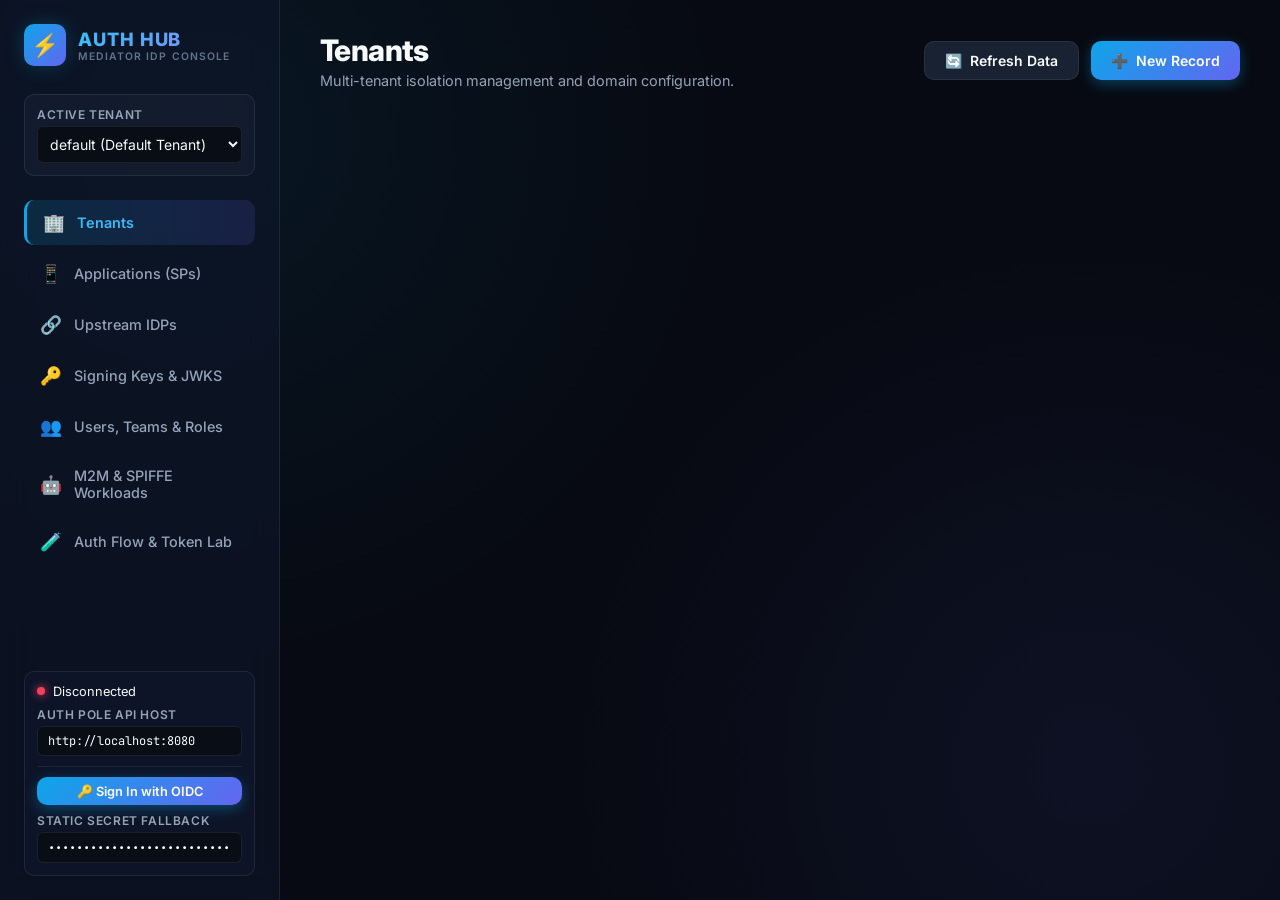
==== web/admin/index.html @ 88431155 "feat: initial commit for Auth Pole (Authpole) mediator proxy IDP" ====
<!DOCTYPE html>
<html lang="en">
<head>
  <meta charset="UTF-8">
  <meta name="viewport" content="width=device-width, initial-scale=1.0">
  <title>Auth Pole - Mediator IDP Admin Console</title>
  <meta name="description" content="Modern high-performance mediator Identity Provider management console with S3 CAS concurrency control.">
  <link rel="preconnect" href="https://fonts.googleapis.com">
  <link rel="preconnect" href="https://fonts.gstatic.com" crossorigin>
  <link href="https://fonts.googleapis.com/css2?family=Inter:wght@300;400;500;600;700;800&family=JetBrains+Mono:wght@400;500;600&display=swap" rel="stylesheet">
  <link rel="stylesheet" href="css/main.css">
</head>
<body>
  <div class="app-container">
    <!-- Sidebar Navigation -->
    <aside class="sidebar">
      <div class="brand">
        <div class="brand-icon">⚡</div>
        <div class="brand-text">
          <span class="brand-title">AUTH HUB</span>
          <span class="brand-subtitle">MEDIATOR IDP CONSOLE</span>
        </div>
      </div>

      <div class="tenant-selector-card">
        <label for="tenantSelect" class="field-label">Active Tenant</label>
        <div class="select-wrapper">
          <select id="tenantSelect">
            <option value="default">default (Default Tenant)</option>
          </select>
        </div>
      </div>

      <nav class="nav-menu">
        <a href="#tenants" class="nav-item active" data-tab="tenants">
          <span class="nav-icon">🏢</span> Tenants
        </a>
        <a href="#apps" class="nav-item" data-tab="apps">
          <span class="nav-icon">📱</span> Applications (SPs)
        </a>
        <a href="#idps" class="nav-item" data-tab="idps">
          <span class="nav-icon">🔗</span> Upstream IDPs
        </a>
        <a href="#keys" class="nav-item" data-tab="keys">
          <span class="nav-icon">🔑</span> Signing Keys & JWKS
        </a>
        <a href="#rbac" class="nav-item" data-tab="rbac">
          <span class="nav-icon">👥</span> Users, Teams & Roles
        </a>
        <a href="#workloads" class="nav-item" data-tab="workloads">
          <span class="nav-icon">🤖</span> M2M & SPIFFE Workloads
        </a>
        <a href="#simulator" class="nav-item" data-tab="simulator">
          <span class="nav-icon">🧪</span> Auth Flow & Token Lab
        </a>
      </nav>

      <div class="server-config-card">
        <div class="server-status">
          <span class="status-dot online" id="statusDot"></span>
          <span class="status-text" id="statusText">Connected</span>
        </div>
        <label for="apiHostInput" class="field-label" style="margin-top: 8px;">Auth Pole API Host</label>
        <input type="text" id="apiHostInput" value="http://localhost:8080" class="input-sm" />
        
        <!-- OIDC Admin User Profile -->
        <div id="oidcProfileCard" class="user-profile-card" style="margin-top: 10px; padding-top: 10px; border-top: 1px solid var(--border-color);">
          <div id="unauthProfileView">
            <button id="oidcSignInBtn" class="btn btn-primary btn-block" style="padding: 0.4rem; font-size: 0.8rem;">
              🔑 Sign In with OIDC
            </button>
          </div>
          <div id="authProfileView" class="hidden">
            <div style="display: flex; align-items: center; gap: 8px; margin-bottom: 6px;">
              <div style="width: 28px; height: 28px; border-radius: 50%; background: linear-gradient(135deg, #0ea5e9, #6366f1); display: flex; align-items: center; justify-content: center; font-size: 0.75rem; font-weight: bold;">👤</div>
              <div style="overflow: hidden;">
                <div id="adminUserName" style="font-weight: 700; font-size: 0.8rem; white-space: nowrap; text-overflow: ellipsis; overflow: hidden;">Admin User</div>
                <div id="adminUserEmail" style="font-size: 0.7rem; color: var(--text-muted); white-space: nowrap; text-overflow: ellipsis; overflow: hidden;">admin@authpole.io</div>
              </div>
            </div>
            <button id="oidcSignOutBtn" class="btn btn-secondary btn-block" style="padding: 0.3rem; font-size: 0.75rem;">
              🚪 Sign Out
            </button>
          </div>
        </div>

        <label for="adminTokenInput" class="field-label" style="margin-top: 8px;">Static Secret Fallback</label>
        <input type="password" id="adminTokenInput" value="authpole_admin_secret_token_123" placeholder="Bearer Token" class="input-sm" />
      </div>
    </aside>

    <!-- Main Content Area -->
    <main class="main-content">
      <!-- Top Banner -->
      <header class="top-header">
        <div class="page-title-area">
          <h1 id="pageTitle">Tenants</h1>
          <p id="pageDescription" class="page-subtitle">Manage multi-tenant isolation units and domain settings.</p>
        </div>
        <div class="header-actions">
          <button id="refreshBtn" class="btn btn-secondary">
            <span>🔄</span> Refresh Data
          </button>
          <button id="createBtn" class="btn btn-primary">
            <span>➕</span> New Record
          </button>
        </div>
      </header>

      <!-- Dynamic Tab Views -->
      <section class="content-body">
        <!-- Tenants Tab -->
        <div id="tab-tenants" class="tab-pane active">
          <div class="grid grid-cols-3" id="tenantsGrid">
            <!-- Rendered dynamically -->
          </div>
        </div>

        <!-- Applications Tab -->
        <div id="tab-apps" class="tab-pane">
          <div class="table-card">
            <table class="data-table">
              <thead>
                <tr>
                  <th>Application Name</th>
                  <th>Client ID</th>
                  <th>Redirect URIs</th>
                  <th>Allowed Upstream IDPs</th>
                  <th>Actions</th>
                </tr>
              </thead>
              <tbody id="appsTableBody">
                <!-- Rendered dynamically -->
              </tbody>
            </table>
          </div>
        </div>

        <!-- Upstream IDPs Tab -->
        <div id="tab-idps" class="tab-pane">
          <div class="grid grid-cols-2" id="idpsGrid">
            <!-- Rendered dynamically -->
          </div>
        </div>

        <!-- Signing Keys & JWKS Tab -->
        <div id="tab-keys" class="tab-pane">
          <div class="card-section">
            <div class="section-header">
              <div>
                <h2>Tenant Public JWKS (JSON Web Key Set)</h2>
                <p class="subtitle">Downstream service providers download this public key set for zero-latency offline signature validation.</p>
              </div>
              <button id="downloadJwksBtn" class="btn btn-secondary">
                <span>📥</span> Download JWKS JSON
              </button>
            </div>
            <pre class="code-block" id="jwksCodeView">Loading JWKS...</pre>
          </div>

          <div class="section-header" style="margin-top: 2rem;">
            <h2>Active RSA Signing Keys</h2>
            <button id="generateKeyBtn" class="btn btn-primary">
              <span>🔑</span> Generate New 2048-bit Key Pair
            </button>
          </div>
          <div class="table-card">
            <table class="data-table">
              <thead>
                <tr>
                  <th>Key ID (KID)</th>
                  <th>Algorithm</th>
                  <th>App ID</th>
                  <th>Status</th>
                  <th>Created At</th>
                </tr>
              </thead>
              <tbody id="keysTableBody">
                <!-- Rendered dynamically -->
              </tbody>
            </table>
          </div>
        </div>

        <!-- Users, Teams & Roles Tab (RBAC) -->
        <div id="tab-rbac" class="tab-pane">
          <div class="subnav">
            <button class="subnav-btn active" data-subtab="rbac-users">Admin Users</button>
            <button class="subnav-btn" data-subtab="rbac-teams">Teams</button>
            <button class="subnav-btn" data-subtab="rbac-roles">Roles & Permissions</button>
          </div>

          <div id="subtab-rbac-users" class="subtab-pane active">
            <div class="table-card">
              <table class="data-table">
                <thead>
                  <tr>
                    <th>User</th>
                    <th>Email</th>
                    <th>Assigned Roles</th>
                    <th>Teams</th>
                    <th>Status</th>
                  </tr>
                </thead>
                <tbody id="usersTableBody"></tbody>
              </table>
            </div>
          </div>

          <div id="subtab-rbac-teams" class="subtab-pane">
            <div class="grid grid-cols-2" id="teamsGrid"></div>
          </div>

          <div id="subtab-rbac-roles" class="subtab-pane">
            <div class="grid grid-cols-2" id="rolesGrid"></div>
          </div>
        </div>

        <!-- SPIFFE M2M Workloads Tab -->
        <div id="tab-workloads" class="tab-pane">
          <div class="card-section" style="margin-bottom: 2rem;">
            <div class="section-header">
              <div>
                <h2>SPIFFE Trust Bundle (Authorizing Machines)</h2>
                <p class="subtitle">Authorizing machines fetch this trust bundle to refresh signing certs and validate machine SVID tokens offline.</p>
              </div>
              <button id="downloadSpiffeBundleBtn" class="btn btn-secondary">
                <span>📦</span> Download SPIFFE Bundle
              </button>
            </div>
            <pre class="code-block" id="spiffeBundleCodeView">Loading Trust Bundle...</pre>
          </div>

          <div class="table-card">
            <table class="data-table">
              <thead>
                <tr>
                  <th>Workload Name</th>
                  <th>SPIFFE ID URI</th>
                  <th>Cert Fingerprint</th>
                  <th>Allowed Scopes</th>
                  <th>Status</th>
                  <th>Actions</th>
                </tr>
              </thead>
              <tbody id="workloadsTableBody">
                <!-- Rendered dynamically -->
              </tbody>
            </table>
          </div>
        </div>

        <!-- Auth Flow Simulator Tab -->
        <div id="tab-simulator" class="tab-pane">
          <div class="grid grid-cols-2">
            <div class="card">
              <h2>⚡ Initiate Proxy Authorization Flow</h2>
              <p class="subtitle">Simulate client application redirecting to Auth Pole mediator IDP.</p>
              
              <div class="form-group">
                <label>Select Application</label>
                <select id="simAppSelect"></select>
              </div>
              <div class="form-group">
                <label>Client ID</label>
                <input type="text" id="simClientID" value="demo_app" readonly />
              </div>
              <div class="form-group">
                <label>Redirect URI</label>
                <input type="text" id="simRedirectURI" value="http://localhost:8080/oauth/v2/mock_login" />
              </div>
              <div class="form-group">
                <label>Requested Scope</label>
                <input type="text" id="simScope" value="openid profile email" />
              </div>
              <button id="simStartBtn" class="btn btn-primary btn-block">
                🚀 Launch Auth Login Flow
              </button>
            </div>

            <div class="card">
              <h2>🔍 Access Path JWT Validator</h2>
              <p class="subtitle">Test zero-latency access path token verification.</p>

              <div class="form-group">
                <label>Auth Pole Bearer Token (JWT)</label>
                <textarea id="simTokenInput" rows="5" placeholder="Paste Auth Pole JWT token here..."></textarea>
              </div>
              <button id="simValidateBtn" class="btn btn-secondary btn-block">
                ⚡ Validate Token (Access Path)
              </button>
              
              <div id="simValidationResult" class="result-box hidden"></div>
            </div>
          </div>
        </div>
      </section>
    </main>
  </div>

  <!-- Record Editor Modal -->
  <div id="modalOverlay" class="modal-overlay hidden">
    <div class="modal-card">
      <div class="modal-header">
        <h3 id="modalTitle">Edit Record</h3>
        <button id="modalCloseBtn" class="close-btn">&times;</button>
      </div>
      <div class="modal-body" id="modalBody">
        <!-- Rendered dynamically based on tab -->
      </div>
      <div class="modal-footer">
        <div></div>
        <div>
          <button id="modalCancelBtn" class="btn btn-secondary">Cancel</button>
          <button id="modalSaveBtn" class="btn btn-primary">Save Changes</button>
        </div>
      </div>
    </div>
  </div>

  <!-- Conflict Alert Modal -->
  <div id="casConflictOverlay" class="modal-overlay hidden" style="z-index: 1000;">
    <div class="modal-card alert-modal">
      <div class="alert-icon">⚠️</div>
      <h3>Concurrent Update Detected</h3>
      <p>This record was modified by another session since you loaded it.</p>
      <p class="subtitle">To prevent overwriting concurrent updates, your change was paused. Please reload to view the latest data.</p>
      <div class="modal-footer style-center">
        <button id="casConflictRefreshBtn" class="btn btn-primary">
          🔄 Reload Latest Data
        </button>
      </div>
    </div>
  </div>

  <script src="js/api.js"></script>
  <script src="js/app.js"></script>
</body>
</html>
---- web/admin/css/main.css ----
:root {
  --bg-primary: #070a12;
  --bg-secondary: #0f172a;
  --bg-card: rgba(17, 24, 39, 0.75);
  --bg-card-hover: rgba(30, 41, 59, 0.85);
  --border-color: rgba(255, 255, 255, 0.08);
  --border-focus: #38bdf8;
  
  --primary-cyan: #0ea5e9;
  --primary-indigo: #6366f1;
  --primary-purple: #8b5cf6;
  --accent-emerald: #10b981;
  --accent-amber: #f59e0b;
  --accent-rose: #f43f5e;

  --text-main: #f8fafc;
  --text-muted: #94a3b8;
  --text-dim: #64748b;

  --font-main: 'Inter', -apple-system, BlinkMacSystemFont, sans-serif;
  --font-mono: 'JetBrains Mono', monospace;

  --radius-sm: 6px;
  --radius-md: 10px;
  --radius-lg: 16px;

  --shadow-card: 0 10px 30px -5px rgba(0, 0, 0, 0.5), 0 0 0 1px rgba(255, 255, 255, 0.05);
  --shadow-glow: 0 0 20px rgba(14, 165, 233, 0.25);
}

* {
  box-sizing: border-box;
  margin: 0;
  padding: 0;
}

body {
  font-family: var(--font-main);
  background-color: var(--bg-primary);
  color: var(--text-main);
  background-image: 
    radial-gradient(circle at 15% 15%, rgba(14, 165, 233, 0.08) 0%, transparent 40%),
    radial-gradient(circle at 85% 85%, rgba(99, 102, 241, 0.08) 0%, transparent 40%);
  background-attachment: fixed;
  min-height: 100vh;
  overflow-x: hidden;
}

/* App Container Layout */
.app-container {
  display: flex;
  min-height: 100vh;
}

/* Sidebar */
.sidebar {
  width: 280px;
  background: rgba(15, 23, 42, 0.6);
  backdrop-filter: blur(16px);
  -webkit-backdrop-filter: blur(16px);
  border-right: 1px solid var(--border-color);
  padding: 1.5rem;
  display: flex;
  flex-direction: column;
  position: sticky;
  top: 0;
  height: 100vh;
}

.brand {
  display: flex;
  align-items: center;
  gap: 12px;
  margin-bottom: 1.75rem;
}

.brand-icon {
  width: 42px;
  height: 42px;
  background: linear-gradient(135deg, var(--primary-cyan), var(--primary-indigo));
  border-radius: var(--radius-md);
  display: flex;
  align-items: center;
  justify-content: center;
  font-size: 1.4rem;
  box-shadow: var(--shadow-glow);
}

.brand-text {
  display: flex;
  flex-direction: column;
}

.brand-title {
  font-weight: 800;
  font-size: 1.15rem;
  letter-spacing: 0.05em;
  background: linear-gradient(90deg, #38bdf8, #818cf8);
  -webkit-background-clip: text;
  -webkit-text-fill-color: transparent;
}

.brand-subtitle {
  font-size: 0.65rem;
  font-weight: 600;
  letter-spacing: 0.1em;
  color: var(--text-dim);
}

.tenant-selector-card {
  background: rgba(30, 41, 59, 0.4);
  border: 1px solid var(--border-color);
  border-radius: var(--radius-md);
  padding: 0.75rem;
  margin-bottom: 1.5rem;
}

.field-label {
  display: block;
  font-size: 0.75rem;
  font-weight: 600;
  text-transform: uppercase;
  letter-spacing: 0.05em;
  color: var(--text-muted);
  margin-bottom: 4px;
}

.select-wrapper select {
  width: 100%;
  background: #090d16;
  border: 1px solid var(--border-color);
  border-radius: var(--radius-sm);
  color: var(--text-main);
  padding: 0.5rem;
  font-family: var(--font-main);
  font-size: 0.875rem;
  outline: none;
  cursor: pointer;
}

.select-wrapper select:focus {
  border-color: var(--border-focus);
}

/* Nav Menu */
.nav-menu {
  display: flex;
  flex-direction: column;
  gap: 6px;
  flex: 1;
}

.nav-item {
  display: flex;
  align-items: center;
  gap: 12px;
  padding: 0.75rem 1rem;
  border-radius: var(--radius-md);
  color: var(--text-muted);
  text-decoration: none;
  font-size: 0.9rem;
  font-weight: 500;
  transition: all 0.2s ease;
}

.nav-item:hover {
  background: rgba(255, 255, 255, 0.05);
  color: var(--text-main);
}

.nav-item.active {
  background: linear-gradient(90deg, rgba(14, 165, 233, 0.15), rgba(99, 102, 241, 0.15));
  border-left: 3px solid var(--primary-cyan);
  color: #38bdf8;
  font-weight: 600;
}

.nav-icon {
  font-size: 1.1rem;
}

.server-config-card {
  background: rgba(15, 23, 42, 0.8);
  border: 1px solid var(--border-color);
  border-radius: var(--radius-md);
  padding: 0.75rem;
  margin-top: auto;
}

.server-status {
  display: flex;
  align-items: center;
  gap: 8px;
  font-size: 0.8rem;

}

.status-dot {
  width: 8px;
  height: 8px;
  border-radius: 50%;
  background: var(--accent-emerald);
  box-shadow: 0 0 8px var(--accent-emerald);
}

.status-dot.offline {
  background: var(--accent-rose);
  box-shadow: 0 0 8px var(--accent-rose);
}

.input-sm {
  width: 100%;
  background: #090d16;
  border: 1px solid var(--border-color);
  border-radius: var(--radius-sm);
  color: var(--text-main);
  padding: 0.4rem 0.6rem;
  font-family: var(--font-mono);
  font-size: 0.75rem;
}

/* Main Content */
.main-content {
  flex: 1;
  padding: 2rem 2.5rem;
  max-width: 1300px;
}

.top-header {
  display: flex;
  justify-content: space-between;
  align-items: center;
  margin-bottom: 2rem;
}

#pageTitle {
  font-size: 1.85rem;
  font-weight: 800;
  letter-spacing: -0.02em;
}

.page-subtitle {
  color: var(--text-muted);
  font-size: 0.9rem;
  margin-top: 4px;
}

.header-actions {
  display: flex;
  gap: 12px;
}

/* Buttons */
.btn {
  display: inline-flex;
  align-items: center;
  gap: 8px;
  padding: 0.65rem 1.25rem;
  border-radius: var(--radius-md);
  font-family: var(--font-main);
  font-size: 0.875rem;
  font-weight: 600;
  cursor: pointer;
  border: none;
  transition: all 0.2s cubic-bezier(0.4, 0, 0.2, 1);
}

.btn-primary {
  background: linear-gradient(135deg, var(--primary-cyan), var(--primary-indigo));
  color: white;
  box-shadow: 0 4px 14px rgba(14, 165, 233, 0.35);
}

.btn-primary:hover {
  transform: translateY(-1px);
  box-shadow: 0 6px 20px rgba(14, 165, 233, 0.5);
}

.btn-secondary {
  background: rgba(30, 41, 59, 0.8);
  border: 1px solid var(--border-color);
  color: var(--text-main);
}

.btn-secondary:hover {
  background: rgba(51, 65, 85, 0.8);
  border-color: rgba(255, 255, 255, 0.2);
}

.btn-block {
  width: 100%;
  justify-content: center;
}

/* Tab Panes */
.tab-pane {
  display: none;
  animation: fadeIn 0.3s ease;
}

.tab-pane.active {
  display: block;
}

@keyframes fadeIn {
  from { opacity: 0; transform: translateY(6px); }
  to { opacity: 1; transform: translateY(0); }
}

/* Cards & Grid */
.grid {
  display: grid;
  gap: 1.5rem;
}

.grid-cols-2 { grid-template-columns: repeat(2, 1fr); }
.grid-cols-3 { grid-template-columns: repeat(3, 1fr); }

.card {
  background: var(--bg-card);
  backdrop-filter: blur(12px);
  border: 1px solid var(--border-color);
  border-radius: var(--radius-lg);
  padding: 1.5rem;
  box-shadow: var(--shadow-card);
  transition: all 0.2s ease;
}

.card:hover {
  border-color: rgba(255, 255, 255, 0.15);
  transform: translateY(-2px);
}

.card h2, .card h3 {
  font-size: 1.15rem;
  font-weight: 700;
  margin-bottom: 4px;
}

.subtitle {
  font-size: 0.85rem;
  color: var(--text-muted);
  margin-bottom: 1.25rem;
}

.card-badge {
  display: inline-block;
  padding: 0.25rem 0.6rem;
  border-radius: 20px;
  font-size: 0.7rem;
  font-weight: 700;
  letter-spacing: 0.05em;
  text-transform: uppercase;
}

.badge-cyan { background: rgba(14, 165, 233, 0.15); color: #38bdf8; border: 1px solid rgba(14, 165, 233, 0.3); }
.badge-emerald { background: rgba(16, 185, 129, 0.15); color: #34d399; border: 1px solid rgba(16, 185, 129, 0.3); }
.badge-amber { background: rgba(245, 158, 11, 0.15); color: #fbbf24; border: 1px solid rgba(245, 158, 11, 0.3); }

/* Data Tables */
.table-card {
  background: var(--bg-card);
  border: 1px solid var(--border-color);
  border-radius: var(--radius-lg);
  overflow: hidden;
  box-shadow: var(--shadow-card);
}

.data-table {
  width: 100%;
  border-collapse: collapse;
  text-align: left;
}

.data-table th {
  background: rgba(15, 23, 42, 0.9);
  padding: 1rem 1.25rem;
  font-size: 0.75rem;
  font-weight: 700;
  text-transform: uppercase;
  letter-spacing: 0.05em;
  color: var(--text-muted);
  border-bottom: 1px solid var(--border-color);
}

.data-table td {
  padding: 1rem 1.25rem;
  font-size: 0.875rem;
  border-bottom: 1px solid var(--border-color);
}

.data-table tr:last-child td {
  border-bottom: none;
}

.data-table tr:hover td {
  background: rgba(255, 255, 255, 0.02);
}

.code-inline {
  font-family: var(--font-mono);
  background: rgba(0, 0, 0, 0.4);
  padding: 0.2rem 0.4rem;
  border-radius: 4px;
  font-size: 0.8rem;
  color: #38bdf8;
}

/* Code Block */
.code-block {
  background: #060911;
  border: 1px solid var(--border-color);
  border-radius: var(--radius-md);
  padding: 1.25rem;
  font-family: var(--font-mono);
  font-size: 0.8rem;
  color: #a5f3fc;
  overflow-x: auto;
  max-height: 280px;
}

/* Section Header */
.section-header {
  display: flex;
  justify-content: space-between;
  align-items: center;
  margin-bottom: 1rem;
}

/* Forms */
.form-group {
  margin-bottom: 1.25rem;
}

.form-group label {
  display: block;
  font-size: 0.8rem;
  font-weight: 600;
  color: var(--text-muted);
  margin-bottom: 6px;
}

.form-group input, .form-group select, .form-group textarea {
  width: 100%;
  background: #090d16;
  border: 1px solid var(--border-color);
  border-radius: var(--radius-md);
  padding: 0.75rem;
  color: var(--text-main);
  font-family: var(--font-main);
  font-size: 0.9rem;
  outline: none;
  transition: border-color 0.2s ease;
}

.form-group input:focus, .form-group select:focus, .form-group textarea:focus {
  border-color: var(--border-focus);
}

/* Subnav */
.subnav {
  display: flex;
  gap: 12px;
  border-bottom: 1px solid var(--border-color);
  margin-bottom: 1.5rem;
  padding-bottom: 0.5rem;
}

.subnav-btn {
  background: none;
  border: none;
  color: var(--text-muted);
  font-size: 0.9rem;
  font-weight: 600;
  padding: 0.5rem 0.75rem;
  cursor: pointer;
  border-radius: var(--radius-sm);
}

.subnav-btn.active {
  color: #38bdf8;
  background: rgba(14, 165, 233, 0.1);
}

.subtab-pane {
  display: none;
}
.subtab-pane.active {
  display: block;
}

/* Modals */
.modal-overlay {
  position: fixed;
  top: 0; left: 0; right: 0; bottom: 0;
  background: rgba(0, 0, 0, 0.75);
  backdrop-filter: blur(8px);
  display: flex;
  align-items: center;
  justify-content: center;
  z-index: 500;
  animation: fadeIn 0.2s ease;
}

.hidden {
  display: none !important;
}

.modal-card {
  background: #0f172a;
  border: 1px solid rgba(255, 255, 255, 0.15);
  border-radius: var(--radius-lg);
  width: 540px;
  max-width: 90vw;
  box-shadow: 0 25px 50px -12px rgba(0, 0, 0, 0.7);
  overflow: hidden;
}

.modal-header {
  padding: 1.25rem 1.5rem;
  border-bottom: 1px solid var(--border-color);
  display: flex;
  justify-content: space-between;
  align-items: center;
}

.modal-header h3 {
  font-size: 1.1rem;
  font-weight: 700;
}

.close-btn {
  background: none;
  border: none;
  color: var(--text-muted);
  font-size: 1.5rem;
  cursor: pointer;
}

.modal-body {
  padding: 1.5rem;
  max-height: 70vh;
  overflow-y: auto;
}

.modal-footer {
  padding: 1rem 1.5rem;
  background: rgba(15, 23, 42, 0.8);
  border-top: 1px solid var(--border-color);
  display: flex;
  justify-content: space-between;
  align-items: center;
}

.cas-version-badge {
  font-family: var(--font-mono);
  font-size: 0.75rem;
  color: var(--accent-amber);
  background: rgba(245, 158, 11, 0.1);
  padding: 0.3rem 0.6rem;
  border-radius: 4px;
}

.alert-modal {
  text-align: center;
  padding: 2rem;
}

.alert-icon {
  font-size: 3rem;
  margin-bottom: 1rem;
}

.style-center {
  justify-content: center;
}

.result-box {
  background: #040711;
  border: 1px solid var(--border-color);
  border-radius: var(--radius-md);
  padding: 1rem;
  margin-top: 1rem;
  font-family: var(--font-mono);
  font-size: 0.8rem;
  white-space: pre-wrap;
}
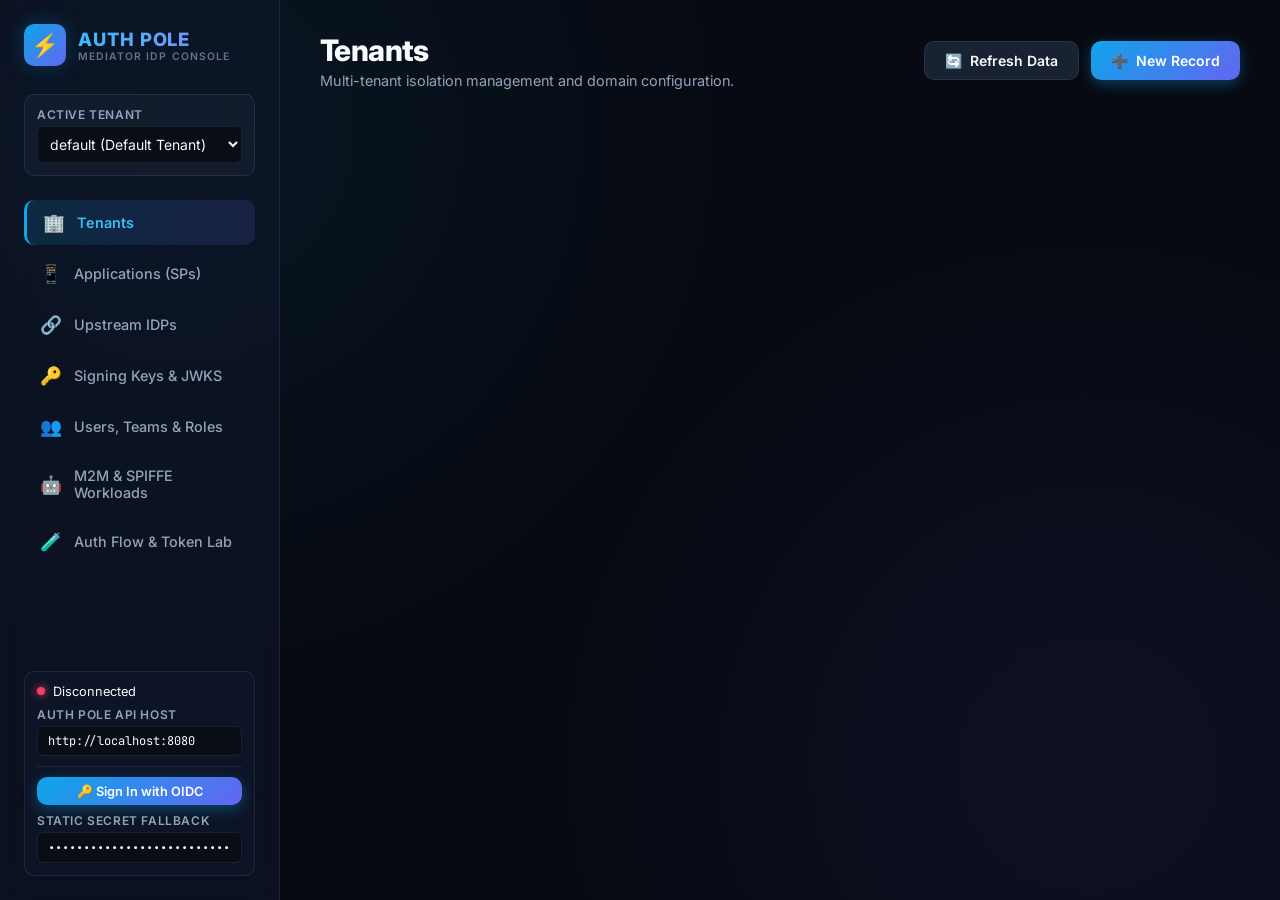
==== commit 31229685: "fix(branding): rename remaining occurrences of AUTH HUB to AUTH POLE" ====
--- a/web/admin/index.html
+++ b/web/admin/index.html
@@ -17,7 +17,7 @@
       <div class="brand">
         <div class="brand-icon">⚡</div>
         <div class="brand-text">
-          <span class="brand-title">AUTH HUB</span>
+          <span class="brand-title">AUTH POLE</span>
           <span class="brand-subtitle">MEDIATOR IDP CONSOLE</span>
         </div>
       </div>
@@ -200,6 +200,7 @@
                     <th>Assigned Roles</th>
                     <th>Teams</th>
                     <th>Status</th>
+                    <th>Actions</th>
                   </tr>
                 </thead>
                 <tbody id="usersTableBody"></tbody>
--- a/web/admin/css/main.css
+++ b/web/admin/css/main.css
@@ -219,6 +219,41 @@
   font-size: 0.75rem;
 }
 
+/* Multi-select list box for Roles and Teams */
+.select-list-box {
+  background: #090d16;
+  border: 1px solid var(--border-color);
+  border-radius: var(--radius-md);
+  padding: 0.6rem;
+  max-height: 160px;
+  overflow-y: auto;
+  display: flex;
+  flex-direction: column;
+  gap: 0.5rem;
+}
+
+.checkbox-label {
+  display: flex;
+  align-items: center;
+  gap: 8px;
+  font-size: 0.85rem;
+  color: var(--text-main);
+  cursor: pointer;
+  padding: 0.3rem 0.4rem;
+  border-radius: var(--radius-sm);
+  transition: background 0.15s ease;
+}
+
+.checkbox-label:hover {
+  background: rgba(255, 255, 255, 0.05);
+}
+
+.checkbox-label input[type="checkbox"] {
+  width: 16px;
+  height: 16px;
+  accent-color: var(--primary-cyan);
+}
+
 /* Main Content */
 .main-content {
   flex: 1;
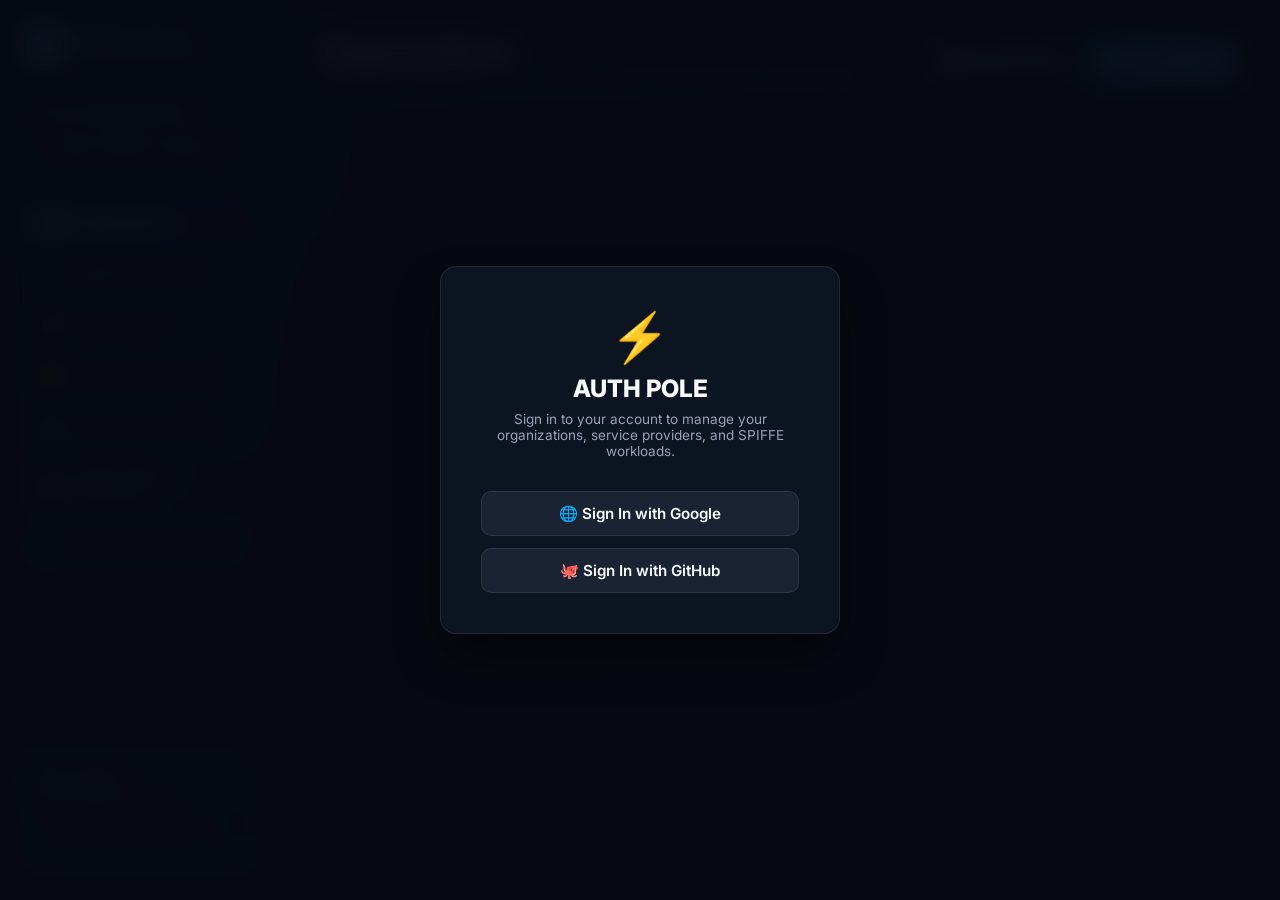
==== commit 16e0b33d: "feat: complete OIDC auth callback, multi-instance session persistence, sticky ALB sessions, and KID " ====
--- a/web/admin/index.html
+++ b/web/admin/index.html
@@ -23,17 +23,17 @@
       </div>
 
       <div class="tenant-selector-card">
-        <label for="tenantSelect" class="field-label">Active Tenant</label>
+        <label for="organizationSelect" class="field-label">Active Organization</label>
         <div class="select-wrapper">
-          <select id="tenantSelect">
-            <option value="default">default (Default Tenant)</option>
+          <select id="organizationSelect">
+            <option value="default">default (Default Organization)</option>
           </select>
         </div>
       </div>
 
       <nav class="nav-menu">
-        <a href="#tenants" class="nav-item active" data-tab="tenants">
-          <span class="nav-icon">🏢</span> Tenants
+        <a href="#organizations" class="nav-item active" data-tab="organizations">
+          <span class="nav-icon">🏢</span> Organizations
         </a>
         <a href="#apps" class="nav-item" data-tab="apps">
           <span class="nav-icon">📱</span> Applications (SPs)
@@ -61,15 +61,10 @@
           <span class="status-text" id="statusText">Connected</span>
         </div>
         <label for="apiHostInput" class="field-label" style="margin-top: 8px;">Auth Pole API Host</label>
-        <input type="text" id="apiHostInput" value="http://localhost:8080" class="input-sm" />
+        <input type="text" id="apiHostInput" value="https://authpole.swii.sh" class="input-sm" />
         
         <!-- OIDC Admin User Profile -->
         <div id="oidcProfileCard" class="user-profile-card" style="margin-top: 10px; padding-top: 10px; border-top: 1px solid var(--border-color);">
-          <div id="unauthProfileView">
-            <button id="oidcSignInBtn" class="btn btn-primary btn-block" style="padding: 0.4rem; font-size: 0.8rem;">
-              🔑 Sign In with OIDC
-            </button>
-          </div>
           <div id="authProfileView" class="hidden">
             <div style="display: flex; align-items: center; gap: 8px; margin-bottom: 6px;">
               <div style="width: 28px; height: 28px; border-radius: 50%; background: linear-gradient(135deg, #0ea5e9, #6366f1); display: flex; align-items: center; justify-content: center; font-size: 0.75rem; font-weight: bold;">👤</div>
@@ -83,9 +78,6 @@
             </button>
           </div>
         </div>
-
-        <label for="adminTokenInput" class="field-label" style="margin-top: 8px;">Static Secret Fallback</label>
-        <input type="password" id="adminTokenInput" value="authpole_admin_secret_token_123" placeholder="Bearer Token" class="input-sm" />
       </div>
     </aside>
 
@@ -94,8 +86,8 @@
       <!-- Top Banner -->
       <header class="top-header">
         <div class="page-title-area">
-          <h1 id="pageTitle">Tenants</h1>
-          <p id="pageDescription" class="page-subtitle">Manage multi-tenant isolation units and domain settings.</p>
+          <h1 id="pageTitle">Organizations</h1>
+          <p id="pageDescription" class="page-subtitle">Manage multi-tenant organization isolation units and domain settings.</p>
         </div>
         <div class="header-actions">
           <button id="refreshBtn" class="btn btn-secondary">
@@ -109,9 +101,9 @@
 
       <!-- Dynamic Tab Views -->
       <section class="content-body">
-        <!-- Tenants Tab -->
-        <div id="tab-tenants" class="tab-pane active">
-          <div class="grid grid-cols-3" id="tenantsGrid">
+        <!-- Organizations Tab -->
+        <div id="tab-organizations" class="tab-pane active">
+          <div class="grid grid-cols-3" id="organizationsGrid">
             <!-- Rendered dynamically -->
           </div>
         </div>
@@ -148,7 +140,7 @@
           <div class="card-section">
             <div class="section-header">
               <div>
-                <h2>Tenant Public JWKS (JSON Web Key Set)</h2>
+                <h2>Organization Public JWKS (JSON Web Key Set)</h2>
                 <p class="subtitle">Downstream service providers download this public key set for zero-latency offline signature validation.</p>
               </div>
               <button id="downloadJwksBtn" class="btn btn-secondary">
@@ -191,6 +183,11 @@
           </div>
 
           <div id="subtab-rbac-users" class="subtab-pane active">
+            <div style="display: flex; justify-content: flex-end; margin-bottom: 1rem; gap: 10px;">
+              <button id="inviteUserBtn" class="btn btn-primary">
+                <span>📧</span> Invite User
+              </button>
+            </div>
             <div class="table-card">
               <table class="data-table">
                 <thead>
@@ -334,6 +331,24 @@
     </div>
   </div>
 
+  <!-- Fullscreen Login Screen Overlay -->
+  <div id="loginScreenOverlay" class="modal-overlay hidden" style="background: rgba(7, 10, 18, 0.95); backdrop-filter: blur(12px); z-index: 9999; display: flex; align-items: center; justify-content: center;">
+    <div class="card" style="width: 400px; max-width: 90%; text-align: center; padding: 2.5rem; border: 1px solid var(--border-color); box-shadow: 0 25px 50px -12px rgba(0, 0, 0, 0.7);">
+      <div style="font-size: 3rem; margin-bottom: 0.5rem;">⚡</div>
+      <h2 style="font-size: 1.5rem; font-weight: 800; color: var(--text-color); margin-bottom: 0.5rem;">AUTH POLE</h2>
+      <p class="subtitle" style="margin-bottom: 2rem;">Sign in to your account to manage your organizations, service providers, and SPIFFE workloads.</p>
+      
+      <div style="display: flex; flex-direction: column; gap: 12px;">
+        <button id="loginGoogleBtn" class="btn btn-secondary btn-block" style="padding: 0.75rem; font-size: 0.95rem; justify-content: center; font-weight: 600;">
+          🌐 Sign In with Google
+        </button>
+        <button id="loginGithubBtn" class="btn btn-secondary btn-block" style="padding: 0.75rem; font-size: 0.95rem; justify-content: center; font-weight: 600;">
+          🐙 Sign In with GitHub
+        </button>
+      </div>
+    </div>
+  </div>
+
   <script src="js/api.js"></script>
   <script src="js/app.js"></script>
 </body>
